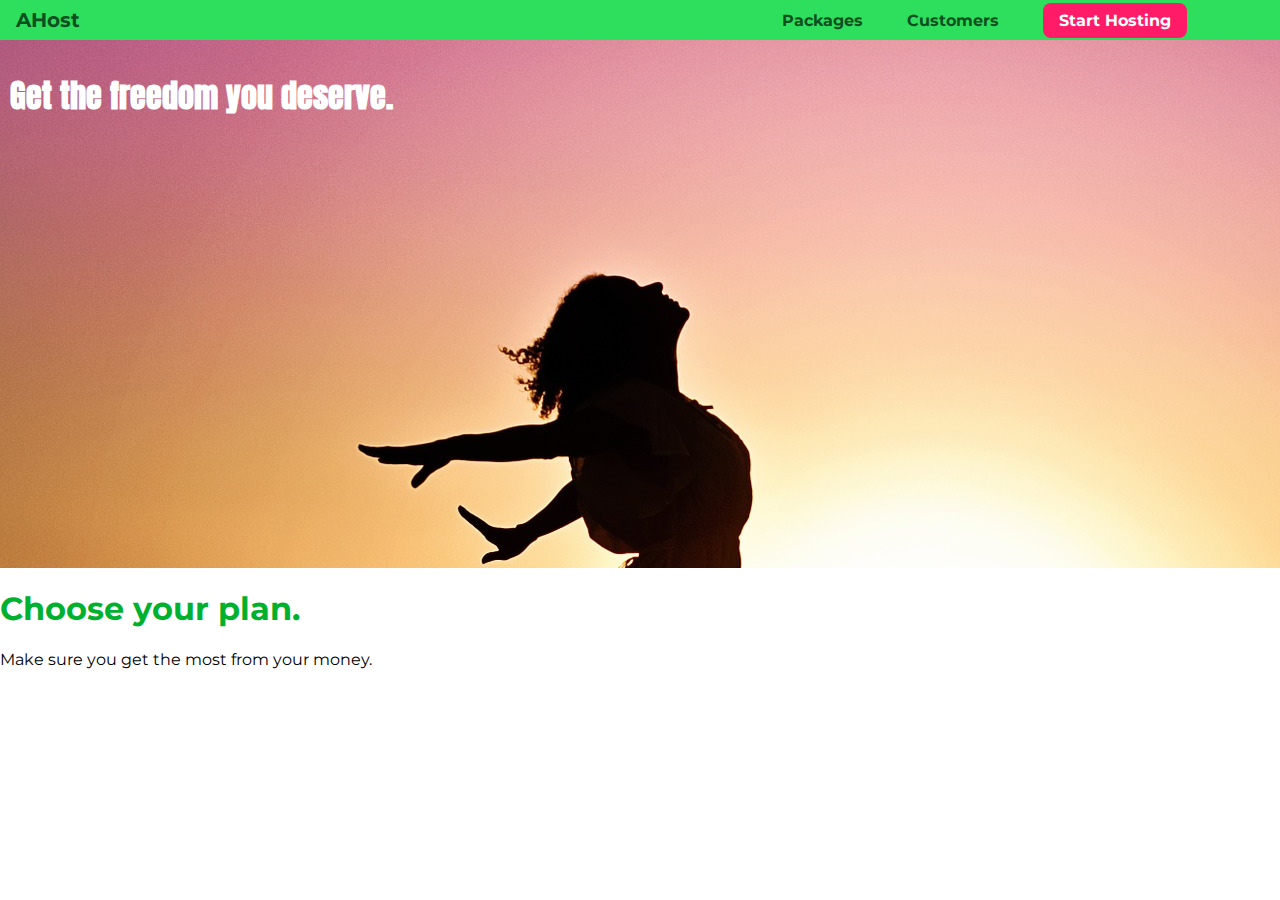
==== index.html @ 5904f5a4 "A 3 module finished" ====
<!DOCTYPE html>
<html lang="en"

    <head>
        <meta charset="UTF-8">
        <meta http-equiv="X-UA-Compatible" content="ie=edge">
        <title>AHost</title>
        <link rel="shortcut icon" href="favicon.png">
        <link href="https://fonts.googleapis.com/css2?family=Anton&display=swap" rel="stylesheet">
        <link href="https://fonts.googleapis.com/css2?family=Montserrat:wght@400;700&display=swap" rel="stylesheet">
        <link rel="stylesheet" href="main.css">
    </head>
    <body>

        <header class="main-header">
            <div>
                <a class="main-header__brand" href="index.html">
                    AHost
                </a>
            </div>
            <nav class="main-nav">
                <ul class="main-nav__items">
                    <li class="main-nav__item"><a href="packages/index.html">Packages</a></li>
                    <li class="main-nav__item"><a href="customers/index.html">Customers</a></li>
                    <li class="main-nav__item main-nav__item--cta"><a href="start-hosting/index.html">Start Hosting</a></li>
                </ul>
            </nav>
        </header>

        <main>
            <section id="product-overview">
                <h1>Get the freedom you deserve.</h1>
            </section>
            <section id="plans">
                <h1 class="section-title">Choose your plan.</h1>
                <p>Make sure you get the most from your money.</p>
            </section>
        </main>
    </body>
</html>
---- main.css ----
* {
    box-sizing: border-box;
}

body {
    font-family: 'Montserrat', sans-serif;
    padding: 0px;
    margin: 0px;
}

#product-overview {
    background: url('./images/freedom.jpg');
    width: 100%;
    height: 528px;
    padding: 10px;

}

.section-title {
    color: #00b12f;
}

#product-overview h1 {
    color: white;
    font-family: 'Anton', sans-serif;
}

.main-header {
    width: 100%;
    background: #2ddf5c;
    padding: 8px 16px;
}

.main-header > div {
    display: inline-block;
    vertical-align: middle;
}

.main-header__brand {
    color: #0e4f1f;
    text-decoration: none;
    font-weight: 700;
    font-size: 20px;
    vertical-align: middle;
}

.main-nav {
    display: inline-block;
    text-align: right;
    width: 90%;
    vertical-align: middle;
}

.main-nav__items {
    margin: 0px;
    padding: 0px;
    list-style: none;
}

.main-nav__item {
    display: inline;
    margin: 0px 20px;
}

.main-nav__item a {
    text-decoration: none;
    color: #0e4f1f;
    font-weight: bold;
    padding: 5px 0px;
}

.main-nav__item a:hover,
.main-nav__item a:active {
    color: white;
    border-bottom: 5px solid white;
}

.main-nav__item--cta a {
    color: white;
    background: #ff1b68;
    padding: 8px 16px;
    border-radius: 8px;
}

.main-nav__item--cta a:hover,
.main-nav__item--cta a:active {
    color: #ff1b68;
    background: white;
    border: none;
}
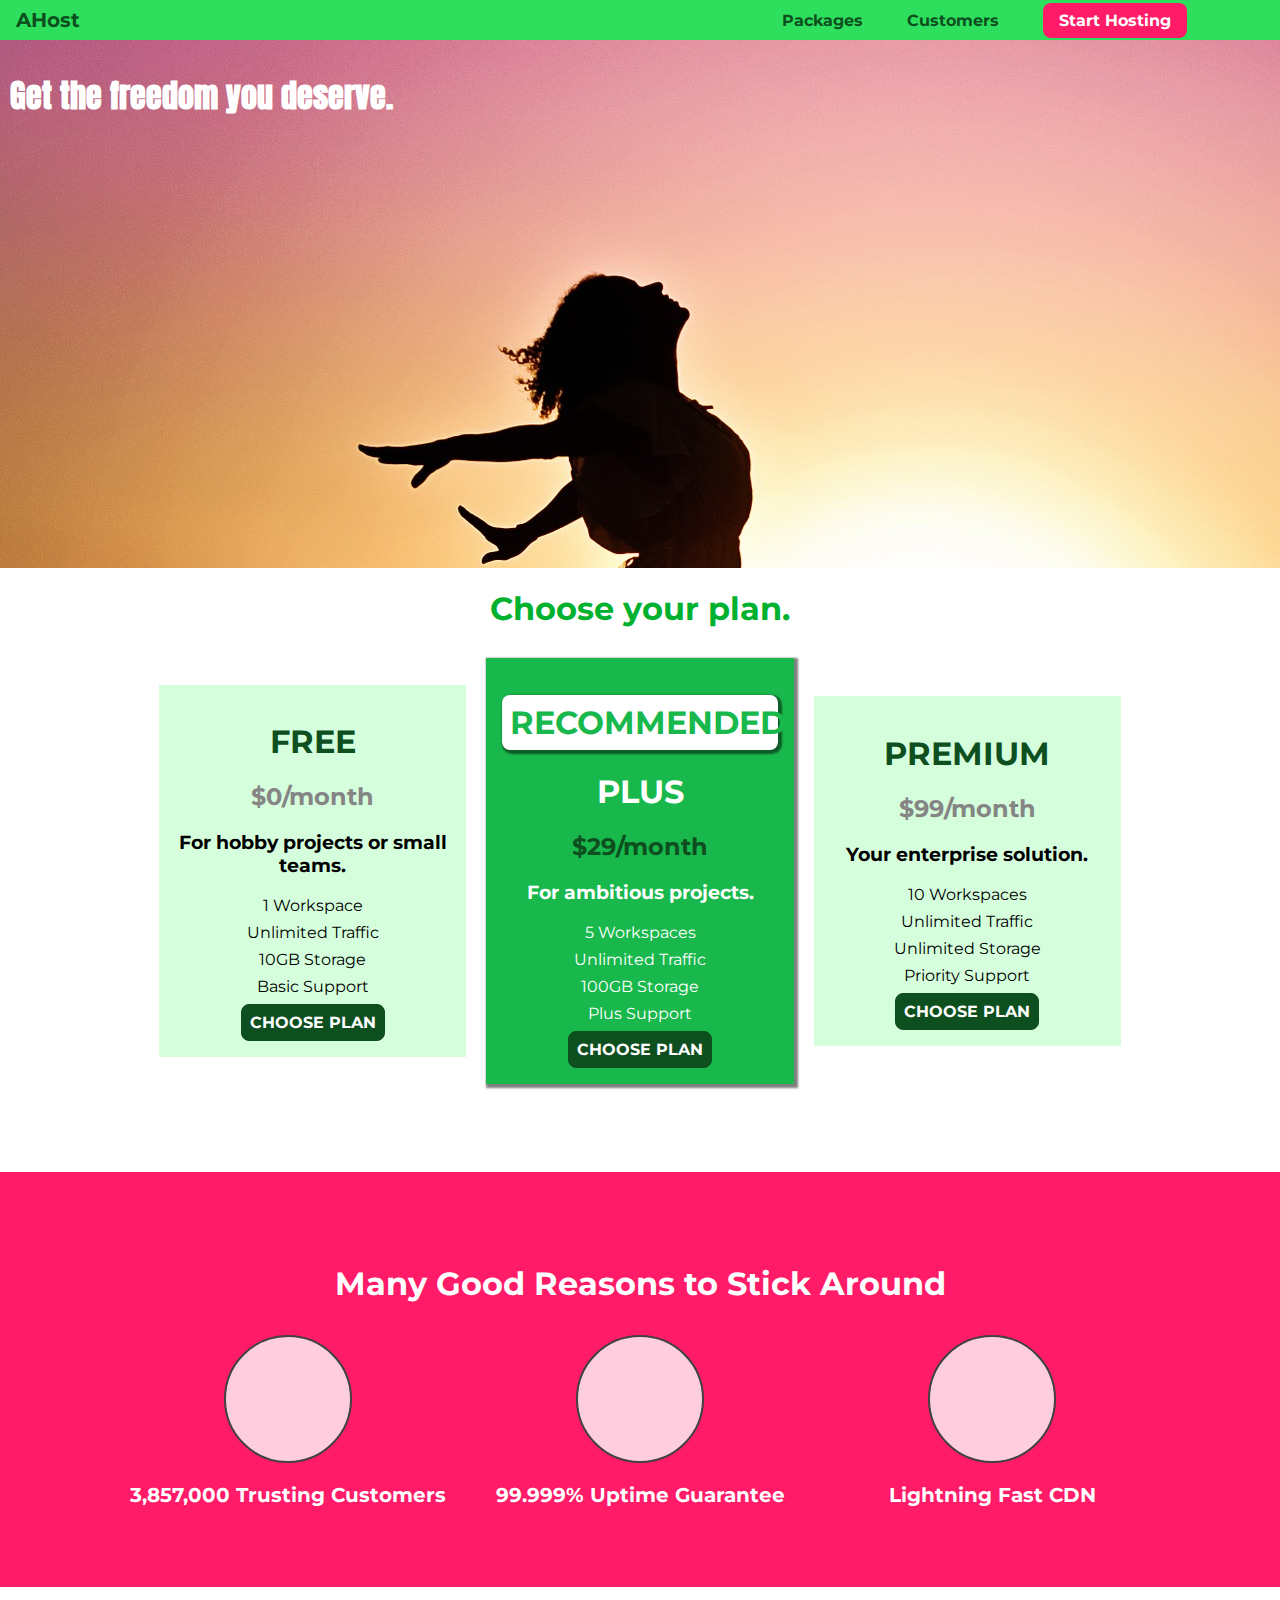
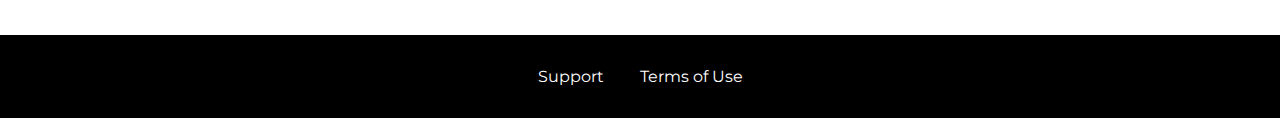
==== commit 2bf32438: "Finished some work(packages)" ====
--- a/index.html
+++ b/index.html
@@ -1,40 +1,122 @@
 <!DOCTYPE html>
-<html lang="en"
+<html lang="en">
 
-    <head>
-        <meta charset="UTF-8">
-        <meta http-equiv="X-UA-Compatible" content="ie=edge">
-        <title>AHost</title>
-        <link rel="shortcut icon" href="favicon.png">
-        <link href="https://fonts.googleapis.com/css2?family=Anton&display=swap" rel="stylesheet">
-        <link href="https://fonts.googleapis.com/css2?family=Montserrat:wght@400;700&display=swap" rel="stylesheet">
-        <link rel="stylesheet" href="main.css">
-    </head>
-    <body>
+<head>
+    <meta charset="UTF-8">
+    <meta http-equiv="X-UA-Compatible" content="ie=edge">
+    <title>AHost</title>
+    <link rel="shortcut icon" href="favicon.png">
+    <link href="https://fonts.googleapis.com/css2?family=Anton&display=swap" rel="stylesheet">
+    <link href="https://fonts.googleapis.com/css2?family=Montserrat:wght@400;700&display=swap" rel="stylesheet">
+    <link rel="stylesheet" href="main.css">
+    <link rel="stylesheet" href="shared.css">
+</head>
 
-        <header class="main-header">
-            <div>
-                <a class="main-header__brand" href="index.html">
+<body>
+
+    <header class="main-header">
+        <div>
+            <a class="main-header__brand" href="index.html">
                     AHost
                 </a>
+        </div>
+        <nav class="main-nav">
+            <ul class="main-nav__items">
+                <li class="main-nav__item"><a href="packages/index.html">Packages</a></li>
+                <li class="main-nav__item"><a href="customers/index.html">Customers</a></li>
+                <li class="main-nav__item main-nav__item--cta"><a href="start-hosting/index.html">Start Hosting</a></li>
+            </ul>
+        </nav>
+    </header>
+
+    <main>
+        <section id="product-overview">
+            <h1>Get the freedom you deserve.</h1>
+        </section>
+        <section id="plans">
+            <h1 class="section-title">Choose your plan.</h1>
+            <div class="plan__list">
+                <article class="plan">
+                    <h1 class="plan__title">FREE</h1>
+                    <h2 class="plan__price">$0/month</h2>
+                    <h3>For hobby projects or small teams.</h3>
+                    <ul class="plan__features">
+                        <li class="plan__feature">1 Workspace</li>
+                        <li class="plan__feature">Unlimited Traffic</li>
+                        <li class="plan__feature">10GB Storage</li>
+                        <li class="plan__feature">Basic Support</li>
+                    </ul>
+                    <div>
+                        <button class="plan__button">CHOOSE PLAN</button>
+                    </div>
+                </article>
+                <article class="plan plan--highlighted">
+                    <h1 class="plan__annotation">RECOMMENDED</h1>
+                    <h1 class="plan__title">PLUS</h1>
+                    <h2 class="plan__price">$29/month</h2>
+                    <h3>For ambitious projects.</h3>
+                    <ul class="plan__features">
+                        <li class="plan__feature">5 Workspaces</li>
+                        <li class="plan__feature">Unlimited Traffic</li>
+                        <li class="plan__feature">100GB Storage</li>
+                        <li class="plan__feature">Plus Support</li>
+                    </ul>
+                    <div>
+                        <button class="plan__button">CHOOSE PLAN</button>
+                    </div>
+                </article>
+                <article class="plan">
+                    <h1 class="plan__title">PREMIUM</h1>
+                    <h2 class="plan__price">$99/month</h2>
+                    <h3>Your enterprise solution.</h3>
+                    <ul class="plan__features">
+                        <li class="plan__feature">10 Workspaces</li>
+                        <li class="plan__feature">Unlimited Traffic</li>
+                        <li class="plan__feature">Unlimited Storage</li>
+                        <li class="plan__feature">Priority Support</li>
+                    </ul>
+                    <div>
+                        <button class="plan__button">CHOOSE PLAN</button>
+                    </div>
+                </article>
             </div>
-            <nav class="main-nav">
-                <ul class="main-nav__items">
-                    <li class="main-nav__item"><a href="packages/index.html">Packages</a></li>
-                    <li class="main-nav__item"><a href="customers/index.html">Customers</a></li>
-                    <li class="main-nav__item main-nav__item--cta"><a href="start-hosting/index.html">Start Hosting</a></li>
-                </ul>
-            </nav>
-        </header>
+        </section>
+        <section id="key-feature">
+            <h1 class="section-title">Many Good Reasons to Stick Around</h1>
+            <ul class="key-feature__list">
+                <li class="key-feature">
+                    <div class="key-feature__image">
 
-        <main>
-            <section id="product-overview">
-                <h1>Get the freedom you deserve.</h1>
-            </section>
-            <section id="plans">
-                <h1 class="section-title">Choose your plan.</h1>
-                <p>Make sure you get the most from your money.</p>
-            </section>
-        </main>
-    </body>
+                    </div>
+                    <p class="key-feature__description">3,857,000 Trusting Customers</p>
+                </li>
+                <li class="key-feature">
+                    <div class="key-feature__image">
+
+                    </div>
+                    <p class="key-feature__description">99.999% Uptime Guarantee</p>
+                </li>
+                <li class="key-feature">
+                    <div class="key-feature__image">
+
+                    </div>
+                    <p class="key-feature__description">Lightning Fast CDN</p>
+                </li>
+            </ul>
+        </section>
+    </main>
+    <footer class="main-footer">
+        <nav class="main-footer__nav">
+            <ul class="main-footer__nav__items">
+                <li class="main-footer__nav__item">
+                    <a href="#">Support</a>
+                </li>
+                <li class="main-footer__nav__item">
+                    <a href="#">Terms of Use</a>
+                </li>
+            </ul>
+        </nav>
+    </footer>
+</body>
+
 </html>--- a/main.css
+++ b/main.css
@@ -1,24 +1,8 @@
-
-* {
-    box-sizing: border-box;
-}
-
-body {
-    font-family: 'Montserrat', sans-serif;
-    padding: 0px;
-    margin: 0px;
-}
-
 #product-overview {
     background: url('./images/freedom.jpg');
     width: 100%;
     height: 528px;
     padding: 10px;
-
-}
-
-.section-title {
-    color: #00b12f;
 }
 
 #product-overview h1 {
@@ -26,66 +10,128 @@
     font-family: 'Anton', sans-serif;
 }
 
-.main-header {
-    width: 100%;
-    background: #2ddf5c;
-    padding: 8px 16px;
+.section-title {
+    color: #00b12f;
+    text-align: center;
 }
 
-.main-header > div {
+#plans {
+    text-align: center;
+}
+
+.plan__list {
+    width: 80%;
+    margin: 0 auto;
+    text-align: center;
+}
+
+.plan {
+    background-color: #d5ffdc;
+    text-align: center;
+    padding: 16px;
+    margin: 8px;
     display: inline-block;
+    width: 30%;
     vertical-align: middle;
 }
 
-.main-header__brand {
-    color: #0e4f1f;
-    text-decoration: none;
-    font-weight: 700;
-    font-size: 20px;
-    vertical-align: middle;
+.plan--highlighted {
+    background-color: #19b84c;
+    color: white;
+    box-shadow: 2px 2px 2px 2px rgba(0, 0, 0, 0.5);
 }
 
-.main-nav {
-    display: inline-block;
-    text-align: right;
-    width: 90%;
-    vertical-align: middle;
-}
-
-.main-nav__items {
-    margin: 0px;
-    padding: 0px;
-    list-style: none;
-}
-
-.main-nav__item {
-    display: inline;
-    margin: 0px 20px;
-}
-
-.main-nav__item a {
-    text-decoration: none;
-    color: #0e4f1f;
-    font-weight: bold;
-    padding: 5px 0px;
-}
-
-.main-nav__item a:hover,
-.main-nav__item a:active {
-    color: white;
-    border-bottom: 5px solid white;
-}
-
-.main-nav__item--cta a {
-    color: white;
-    background: #ff1b68;
-    padding: 8px 16px;
+.plan__annotation {
+    background: white;
+    color: #19b84c;
+    padding: 8px;
+    box-shadow: 2px 2px 2px 2px rgba(0, 0, 0, 0.5);
     border-radius: 8px;
 }
 
-.main-nav__item--cta a:hover,
-.main-nav__item--cta a:active {
-    color: #ff1b68;
+.plan__title {
+    color: #0e4f1f;
+}
+
+.plan__price {
+    color: #858585;
+}
+
+.plan--highlighted .plan__title {
+    color: white;
+}
+
+.plan--highlighted .plan__price {
+    color: #0e4f1f;
+}
+
+.plan__features {
+    list-style: none;
+    margin: 0;
+    padding: 0;
+}
+
+.plan__feature {
+    margin: 8px 0px;
+}
+
+.plan__button {
+    background: #0e4f1f;
+    color: white;
+    font: inherit;
+    border: 1.5px solid #0e4f1f;
+    padding: 8px;
+    border-radius: 8px;
+    font-weight: bold;
+    cursor: pointer;
+}
+
+.plan__button:hover,
+.plan__button:active {
     background: white;
-    border: none;
+    color: #0e4f1f;
+}
+
+.plan__button:focus {
+    outline: none;
+}
+
+#key-feature {
+    background: #ff1b68;
+    margin-top: 80px;
+    padding: 60px;
+}
+
+#key-feature .section-title {
+    color: white;
+    margin: 32px;
+}
+
+.key-feature__list {
+    list-style: none;
+    margin: 0;
+    padding: 0;
+    text-align: center;
+}
+
+.key-feature {
+    display: inline-block;
+    width: 30%;
+    vertical-align: top;
+}
+
+.key-feature__image {
+    background: #ffcede;
+    width: 128px;
+    height: 128px;
+    border: 2px solid #424242;
+    border-radius: 50%;
+    margin: 0 auto;
+}
+
+.key-feature__description {
+    text-align: center;
+    font-weight: bold;
+    color: white;
+    font-size: 20px;
 }--- a/shared.css
+++ b/shared.css
@@ -0,0 +1,101 @@
+* {
+    box-sizing: border-box;
+}
+
+body {
+    font-family: 'Montserrat', sans-serif;
+    padding: 0px;
+    margin: 0px;
+}
+
+.main-header {
+    width: 100%;
+    background: #2ddf5c;
+    padding: 8px 16px;
+}
+
+.main-header>div {
+    display: inline-block;
+    vertical-align: middle;
+}
+
+.main-header__brand {
+    color: #0e4f1f;
+    text-decoration: none;
+    font-weight: 700;
+    font-size: 20px;
+    vertical-align: middle;
+}
+
+.main-nav {
+    display: inline-block;
+    text-align: right;
+    width: 90%;
+    vertical-align: middle;
+}
+
+.main-nav__items {
+    margin: 0px;
+    padding: 0px;
+    list-style: none;
+}
+
+.main-nav__item {
+    display: inline;
+    margin: 0px 20px;
+}
+
+.main-nav__item a {
+    text-decoration: none;
+    color: #0e4f1f;
+    font-weight: bold;
+    padding: 5px 0px;
+}
+
+.main-nav__item a:hover,
+.main-nav__item a:active {
+    color: white;
+    border-bottom: 5px solid white;
+}
+
+.main-nav__item--cta a {
+    color: white;
+    background: #ff1b68;
+    padding: 8px 16px;
+    border-radius: 8px;
+}
+
+.main-nav__item--cta a:hover,
+.main-nav__item--cta a:active {
+    color: #ff1b68;
+    background: white;
+    border: none;
+}
+
+.main-footer {
+    background: black;
+    padding: 32px;
+    margin-top: 48px;
+}
+
+.main-footer__nav__items {
+    list-style: none;
+    margin: 0;
+    padding: 0;
+    text-align: center;
+}
+
+.main-footer__nav__item {
+    display: inline-block;
+    margin: 0 16px;
+}
+
+.main-footer__nav__item a {
+    text-decoration: none;
+    color: white;
+}
+
+.main-footer__nav__item a:hover,
+.main-footer__nav__item a:active {
+    color: #ccc;
+}